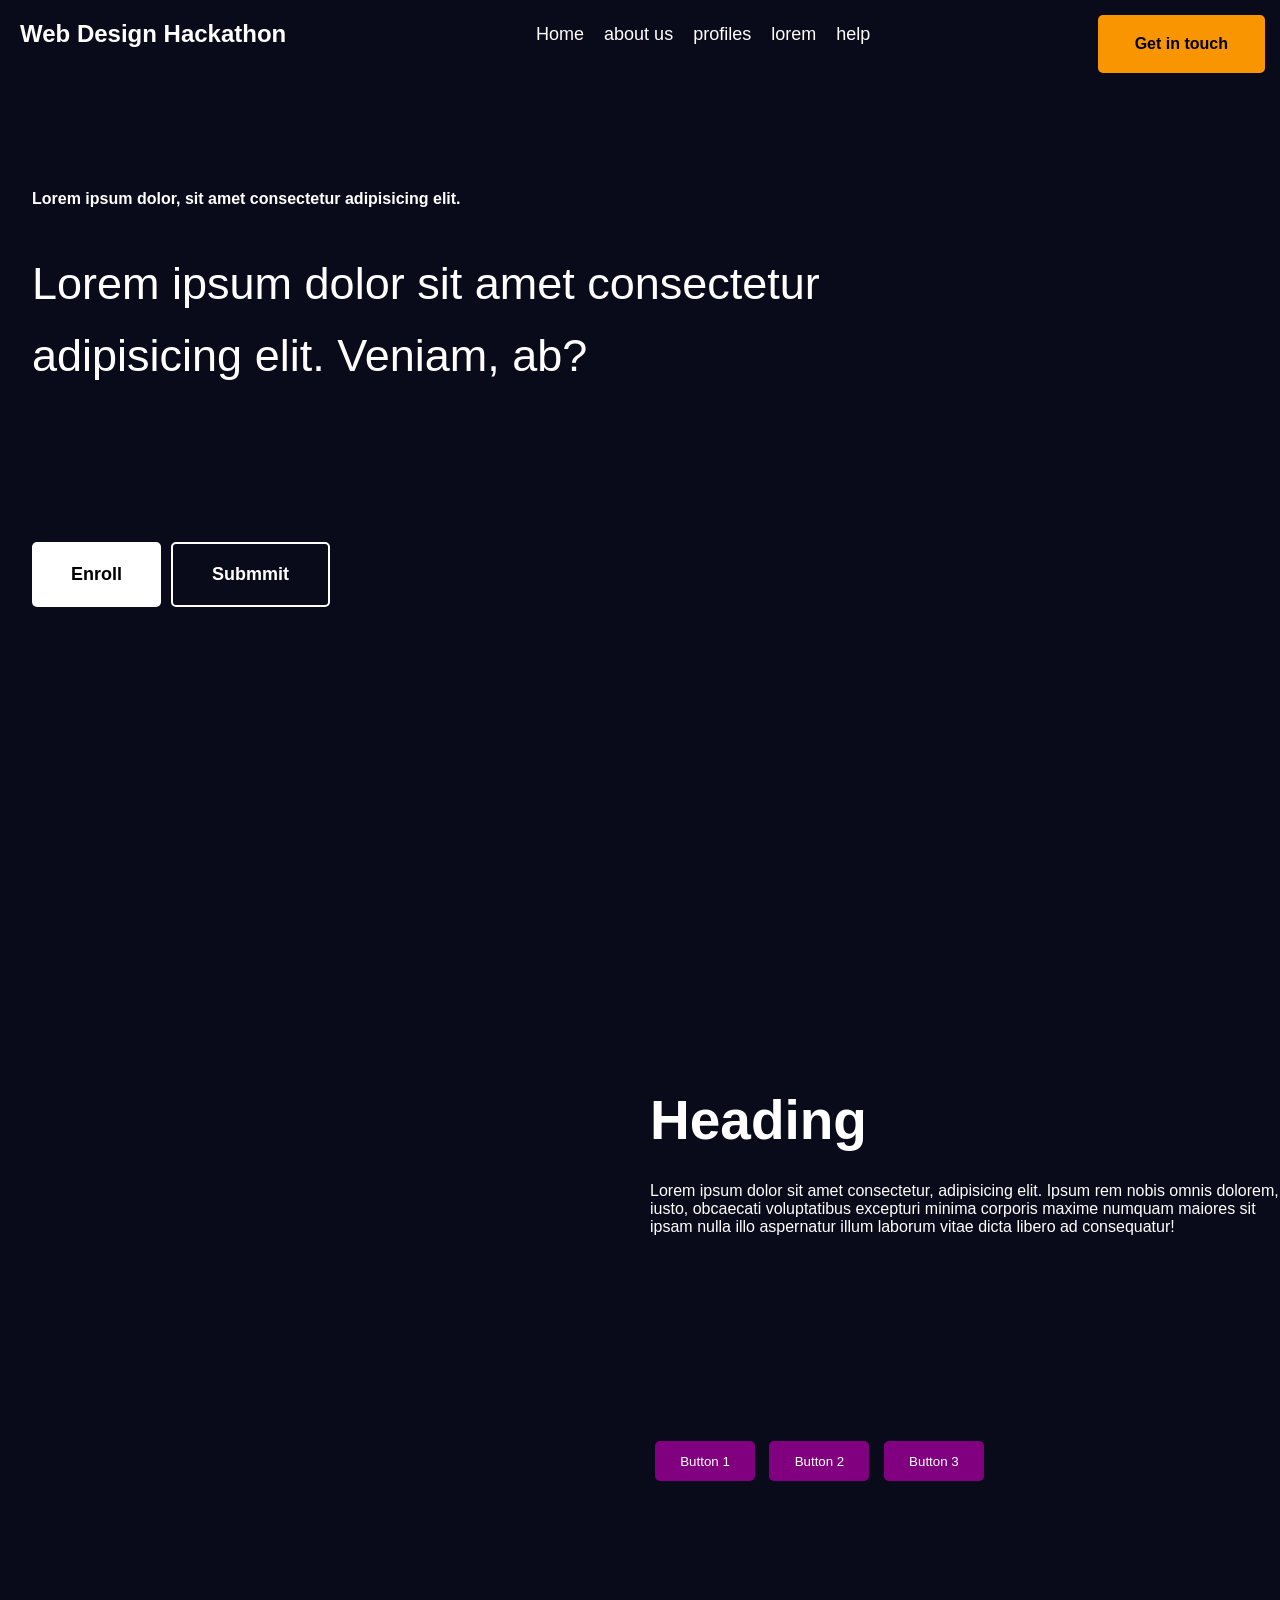
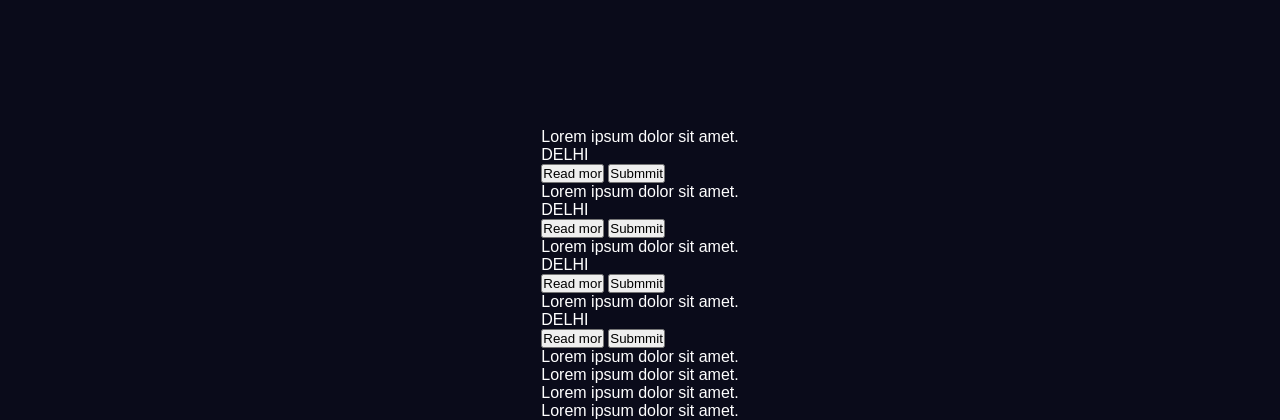
==== index.html @ 54ec3b80 "Add files via upload" ====
<!DOCTYPE html>
<html lang="en">
  <head>
    <meta charset="UTF-8" />
    <meta name="viewport" content="width=device-width, initial-scale=1.0" />
    <link rel="stylesheet" href="styleSheet.css" />
    <title>Web Design Hackathon</title>
  </head>

  <body>
    <nav class="nav">
      <div class="logo">
        <h1>Web Design Hackathon</h1>
      </div>
      <ul class="nav-links">
        <li class="link1">Home</li>
        <li class="link2">about us</li>
        <li class="link3">profiles</li>
        <li class="link4">lorem</li>
        <li class="link5">help</li>
      </ul>
      <div class="">
        <h1></h1>
      </div>
      <button class="btn">Get in touch</button>
    </nav>

    <main class="main">
      <div class="top-section">
        <h1 class="top-section-title">
          Lorem ipsum dolor, sit amet consectetur adipisicing elit.
        </h1>
        <p class="top-section-description">
          Lorem ipsum dolor sit amet consectetur adipisicing elit. Veniam, ab?
        </p>
        <div class="header-btns">
          <button class="btn1">Enroll</button>
          <button class="btn2">Submmit</button>
        </div>
      </div>

      <div class="section2">
        <div class="video-container">
          <video src="video.mp4" class="video" controls-hide autoplay></video>
        </div>
        <div class="text-container">
          <div class="second">
            <div class="s">
              <div class="handdes">
                <h2 class="title">Heading</h2>
                <p class="description">
                  Lorem ipsum dolor sit amet consectetur, adipisicing elit.
                  Ipsum rem nobis omnis dolorem, iusto, obcaecati voluptatibus
                  excepturi minima corporis maxime numquam maiores sit ipsam
                  nulla illo aspernatur illum laborum vitae dicta libero ad
                  consequatur!
                </p>
              </div>

              <div class="button-group">
                <button class="btn3">Button 1</button>
                <button class="btn3">Button 2</button>
                <button class="btn3">Button 3</button>
              </div>
            </div>

            <div class="scrollable-sections">
              <div class="scroll-section">
                <h3>Section 1</h3>
                <p>Percentage: 25%</p>
              </div>
              <div class="scroll-section">
                <h3>Section 2</h3>
                <p>Percentage: 50%</p>
              </div>
              <div class="scroll-section">
                <h3>Section 3</h3>
                <p>Percentage: 75%</p>
              </div>
              <div class="scroll-section">
                <h3>Section 4</h3>
                <p>Percentage: 100%</p>
              </div>
            </div>
          </div>
        </div>
      </div>
      <div class="section3">
        <div class="row1">
          <div class="hover-box">
            <div>
              <p>Lorem ipsum dolor sit amet.</p>
              <div class="layer">
                <p>DELHI</p>
                <button class="hover">Read mor</button>
                <button class="hover">Submmit</button>
              </div>
            </div>
          </div>

          <div class="hover-box">
            <div>
              <p>Lorem ipsum dolor sit amet.</p>
              <div class="layer">
                <p>DELHI</p>
                <button class="hover">Read mor</button>
                <button class="hover">Submmit</button>
              </div>
            </div>
          </div>

          <div class="hover-box">
            <div>
              <p>Lorem ipsum dolor sit amet.</p>
              <div class="layer">
                <p>DELHI</p>
                <button class="hover">Read mor</button>
                <button class="hover">Submmit</button>
              </div>
            </div>
          </div>

          <div class="hover-box">
            <div>
              <p>Lorem ipsum dolor sit amet.</p>
              <div class="layer">
                <p>DELHI</p>
                <button class="hover">Read mor</button>
                <button class="hover">Submmit</button>
              </div>
            </div>
          </div>
        </div>

        <div class="row2">
          <div class="box">
            <div>
              <p>Lorem ipsum dolor sit amet.</p>
            </div>
          </div>

          <div class="box">
            <div>
              <p>Lorem ipsum dolor sit amet.</p>
            </div>
          </div>

          <div class="box">
            <div>
              <p>Lorem ipsum dolor sit amet.</p>
            </div>
          </div>

          <div class="box">
            <div>
              <p>Lorem ipsum dolor sit amet.</p>
            </div>
          </div>
        </div>

        <div class="section4"></div>
      </div>
    </main>

    <footer class="footer"></footer>
  </body>
</html>
---- styleSheet.css ----
:root{
    --bg1:  #0a0b1a;
    --bg2: purple;
    --bg3: blue;
    --text1: white;
    --text2: black;
    --text3: grey;
}


*{
    margin: 0;
    padding: 0;
    scroll-behavior: smooth;
    scrollbar-width: none;
}


body{
    background-color: var(--bg1);
    color: var(--text1);
    font-family: 'Poppins', sans-serif;
    scroll-behavior: smooth;
    scroll-behavior: smooth;
    scroll-timeline: auto;
}


.nav{
    display: flex;
    flex-direction: row;
    align-items: center;
    justify-content: space-between;
    padding: 20px;
}
.nav-links{
    display: flex;
    gap: 20px;
    font-size: large;
    list-style: none;
    margin-left: -140px;
}
.nav-links a{
    color: var(--text1);
    text-decoration: none;
    font-size: 18px;
}
.nav-links a:hover{
    color: var(--text2);
}

.btn{
    padding: 20px 37px;
    background-color: rgb(248, 149, 0);
    color: var(--text2);
    border: none;
    font-size: medium;
    font-weight: bold;
    border-radius: 5px;
    cursor: pointer;
    position: fixed;
    top: 15px;
    right: 15px;
}

.btn1{
    background-color: rgb(255, 255, 255);
    color: var(--text2);
    border: none;
    padding: 20px 39px;
    font-size: large;
    font-weight: bold;
    border-radius: 5px;
    cursor: pointer;
}

.btn2{
    background-color: transparent;
    color: var(--text1);
    border: 2px solid var(--text1);
    padding: 20px 39px;
    font-size: large;
    font-weight: bold;
    border-radius: 5px;
    cursor: pointer;
}
main{

    display: flex;
    flex-direction: column;
    align-items: center;
    justify-content: center;
}

.top-section{
    display: flex;
    height: 100vh;
    flex-direction: column;
    align-items: start;
    justify-content: flex-start;
    gap: 20px;
    width: 95%;
}

.section-2{
    height: 100vh;
}
.top-section-title {
    margin-top: 10%;
    font-size: medium;
    font-weight: bold;
    margin-bottom: 20px;
}

.top-section-description {
    font-size: 45px;
    color: var(--text1);
    max-width: 70%;
    margin-bottom: 30px;
    line-height: 1.6;
}

.header-btns {
    margin-top: 100px;
    display: flex;
    gap: 10px;
}
.section2 {
  display: flex;
  width: 100%;
  gap: 20px;
  padding: 20px;
}

.text-container {
  flex: 1;
  display: flex;
  flex-direction: column;
  justify-content: space-around;
  align-items: flex-start;
  gap: 10px;
  scroll-behavior: smooth;
  height: 80vh;
    overflow: scroll;
}
.video-container {
  flex: 1;
  display: flex;
  justify-content: start;
  align-items: flex-start;
  /* position: absolute;
  width: 50%; */
}


.video {
    flex:1;
    border-radius: 20px;
  width: 70%;
  margin-left: 30px;
  height: 100%;
  
}
.button-group{
    display: relative;
    margin-top: 200px;
    gap: 10px;

}

.button-group button {
    /* margin-top: 50px\\; */
  width: 100px;
  height: 40px;
  margin: 5px;
  background-color: var(--bg2);
  color: var(--text1);
  border: none;
  border-radius: 5px;
  cursor: pointer;

}

.section1-btn {
  width: 120px;
  height: 40px;
  background-color: var(--bg2);
  color: var(--text1);
  border: none;
  border-radius: 5px;
  cursor: pointer;
  margin: 5px;
}

.scrollable-sections {
  display: flex;
  flex-direction: column;
  gap: 10px;
  margin-top: 20px;
  overflow-y: auto;
  max-height: 300px;
  border: 1px solid var(--text3);
  padding: 10px;
}

.scroll-section {
  padding: 10px;
  background-color: var(--bg3);
  color: var(--text1);
  border-radius: 5px;
}

.scroll-section h3 {
    margin-bottom: 8px;
    font-size: 16px;
    font-weight: 600;
}

.scroll-section p {
    font-size: 14px;
    color: var(--text3);
}


.section2{
    display: flex;
    flex-direction: row;
    align-items: center;
    justify-content: space-between;
    gap: 20px;
}

.second{
    display: flex;
    flex-direction: column;
    align-items: center;

}
.s{
    height: 100vh;
}

.title{
    font-size: 55px;
    font-weight: bold;
    margin-top: 100px;
    
}

.description{
    margin-top: 30px;
    font-size: medium;
}
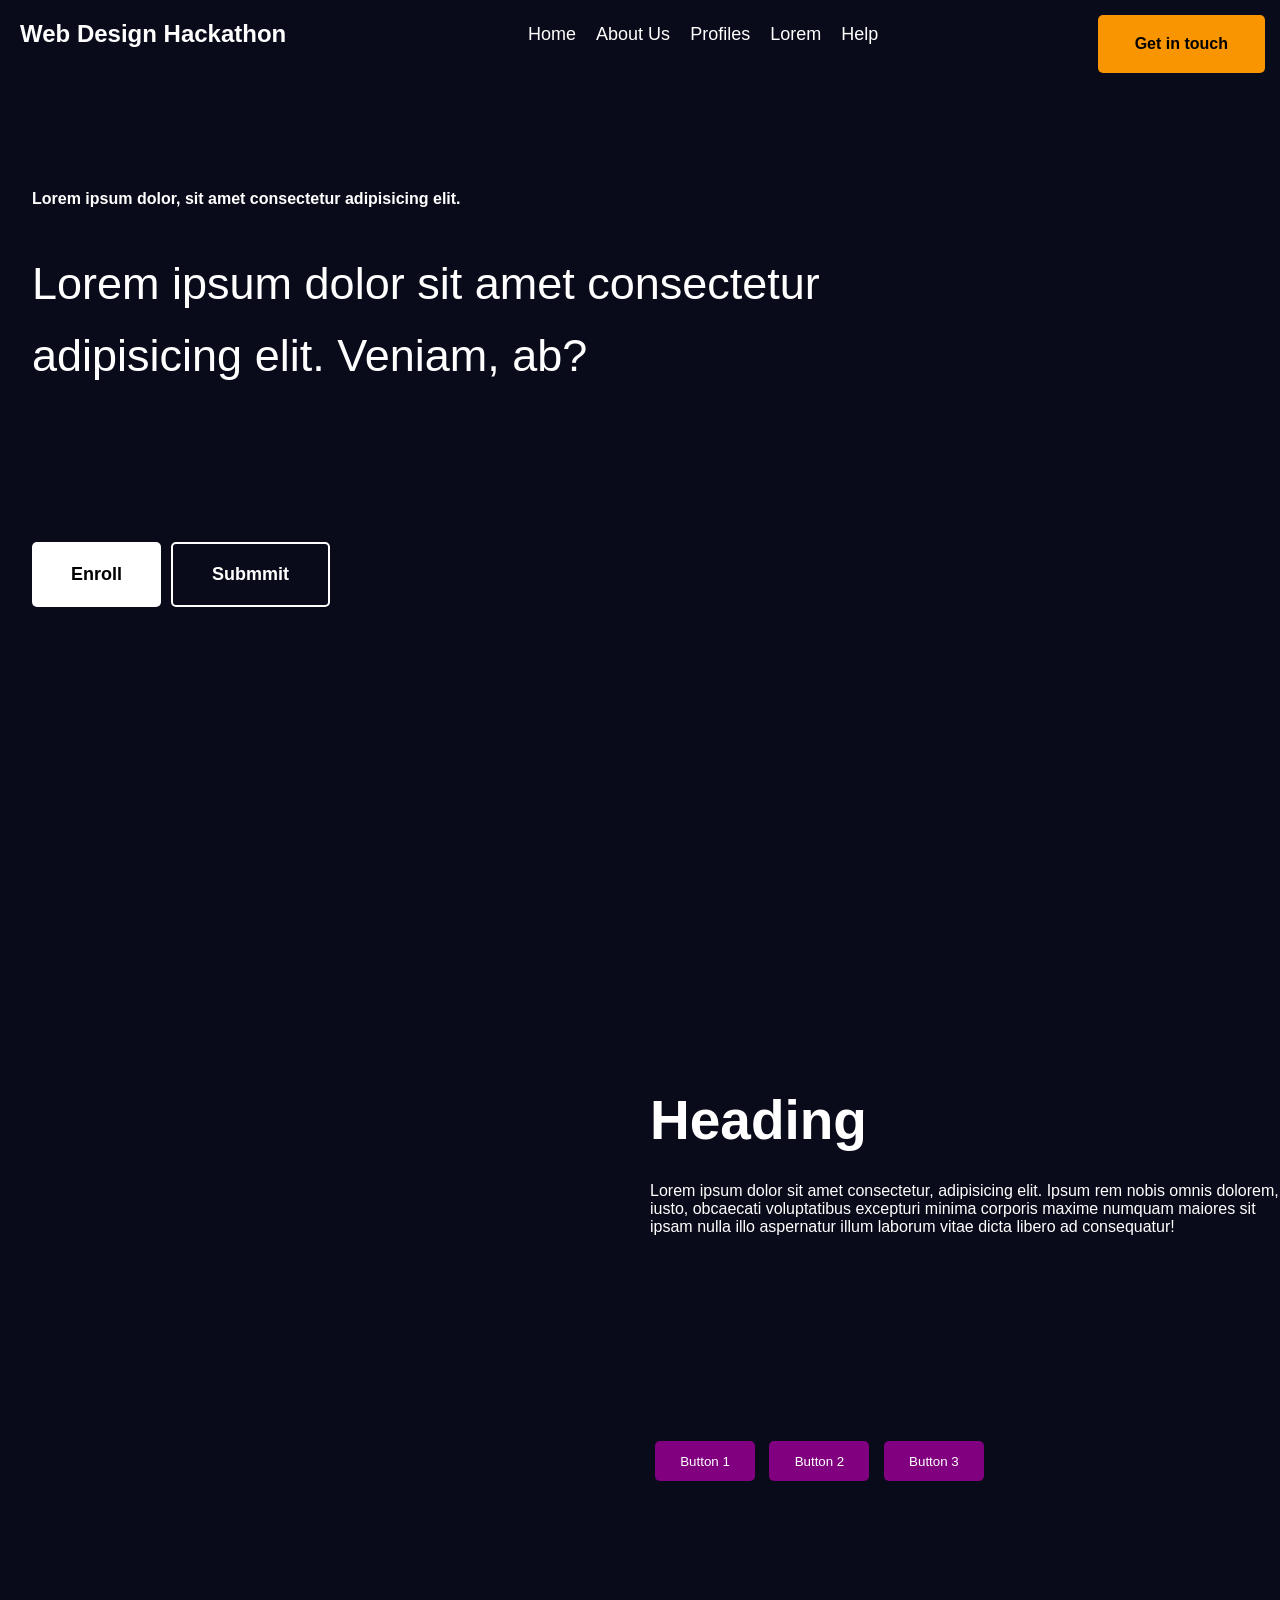
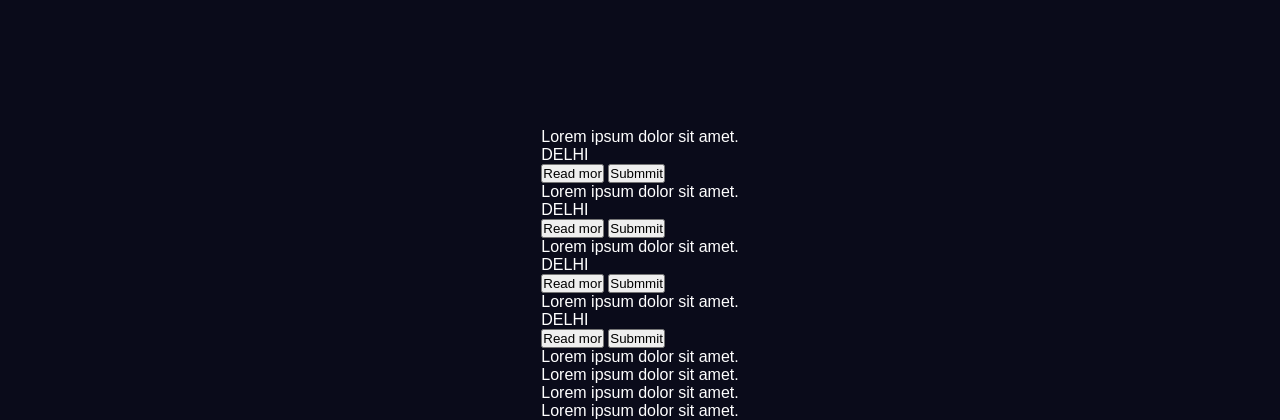
==== commit a7a6479b: "upgradation" ====
--- a/index.html
+++ b/index.html
@@ -13,11 +13,11 @@
         <h1>Web Design Hackathon</h1>
       </div>
       <ul class="nav-links">
-        <li class="link1">Home</li>
-        <li class="link2">about us</li>
-        <li class="link3">profiles</li>
-        <li class="link4">lorem</li>
-        <li class="link5">help</li>
+        <li class="link1"><a href="index.html">Home</a></li>
+        <li class="link2"><a href="about.html">About Us</a></li>
+        <li class="link3"><a href="profiles.html">Profiles</a></li>
+        <li class="link4">Lorem</li>
+        <li class="link5"><a href="help.html">Help</a></li>
       </ul>
       <div class="">
         <h1></h1>
--- a/styleSheet.css
+++ b/styleSheet.css
@@ -252,3 +252,42 @@
     font-size: medium;
 }
 
+/* Styles for About Us Page */
+.about-title {
+    font-size: 40px;
+    font-weight: bold;
+    color: var(--text1);
+    margin-bottom: 20px;
+}
+.about-description {
+    font-size: 18px;
+    color: var(--text3);
+    line-height: 1.6;
+}
+
+/* Styles for Profiles Page */
+.profiles-title {
+    font-size: 40px;
+    font-weight: bold;
+    color: var(--text1);
+    margin-bottom: 20px;
+}
+.profiles-description {
+    font-size: 18px;
+    color: var(--text3);
+    line-height: 1.6;
+}
+
+/* Styles for Help Page */
+.help-title {
+    font-size: 40px;
+    font-weight: bold;
+    color: var(--text1);
+    margin-bottom: 20px;
+}
+.help-description {
+    font-size: 18px;
+    color: var(--text3);
+    line-height: 1.6;
+}
+
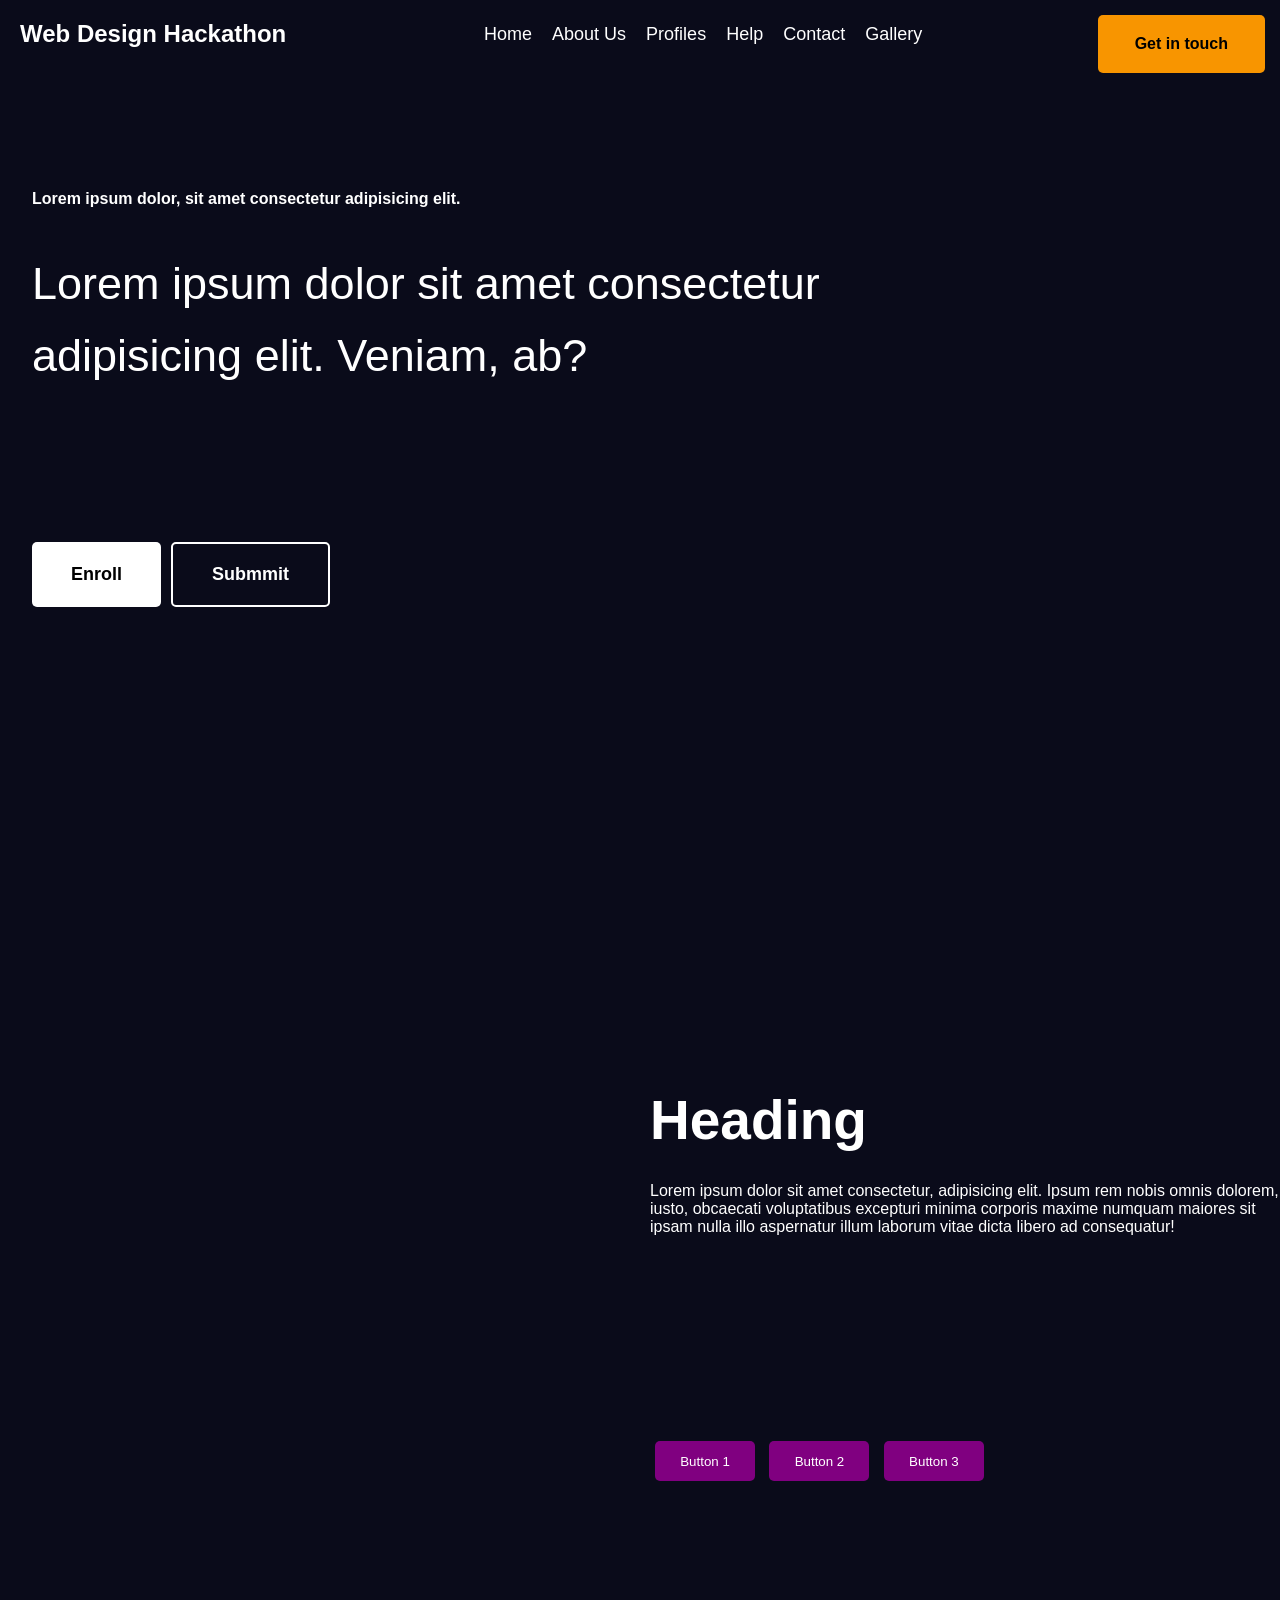
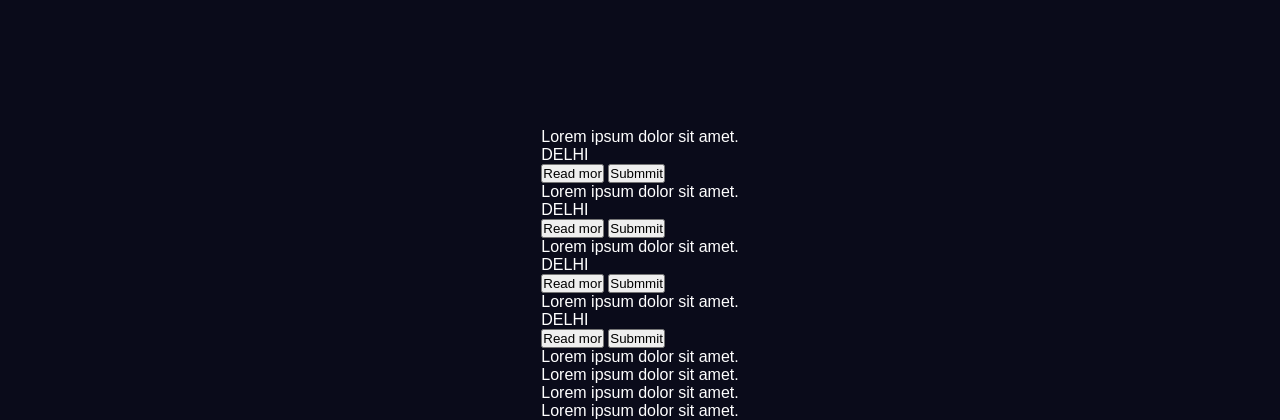
==== commit 47cb4a07: "last commit" ====
--- a/index.html
+++ b/index.html
@@ -16,8 +16,9 @@
         <li class="link1"><a href="index.html">Home</a></li>
         <li class="link2"><a href="about.html">About Us</a></li>
         <li class="link3"><a href="profiles.html">Profiles</a></li>
-        <li class="link4">Lorem</li>
-        <li class="link5"><a href="help.html">Help</a></li>
+        <li class="link4"><a href="help.html">Help</a></li>
+        <li class="link5"><a href="contact.html">Contact</a></li>
+        <li class="link6"><a href="gallery.html">Gallery</a></li>
       </ul>
       <div class="">
         <h1></h1>
--- a/styleSheet.css
+++ b/styleSheet.css
@@ -291,3 +291,41 @@
     line-height: 1.6;
 }
 
+/* Styles for Contact Page */
+.contact-form {
+    display: flex;
+    flex-direction: column;
+    gap: 15px;
+    max-width: 500px;
+    margin: 20px auto;
+}
+.contact-form label {
+    font-size: 16px;
+    color: var(--text1);
+}
+.contact-form input,
+.contact-form textarea {
+    padding: 10px;
+    border: 1px solid var(--text3);
+    border-radius: 5px;
+    font-size: 14px;
+}
+.contact-form button {
+    align-self: flex-start;
+}
+
+/* Styles for Gallery Page */
+.gallery {
+    display: grid;
+    grid-template-columns: repeat(auto-fit, minmax(200px, 1fr));
+    gap: 20px;
+    padding: 20px;
+}
+.gallery-img {
+    width: 100%;
+    border-radius: 10px;
+    box-shadow: 0 4px 6px rgba(0, 0, 0, 0.1);
+}
+
+
+
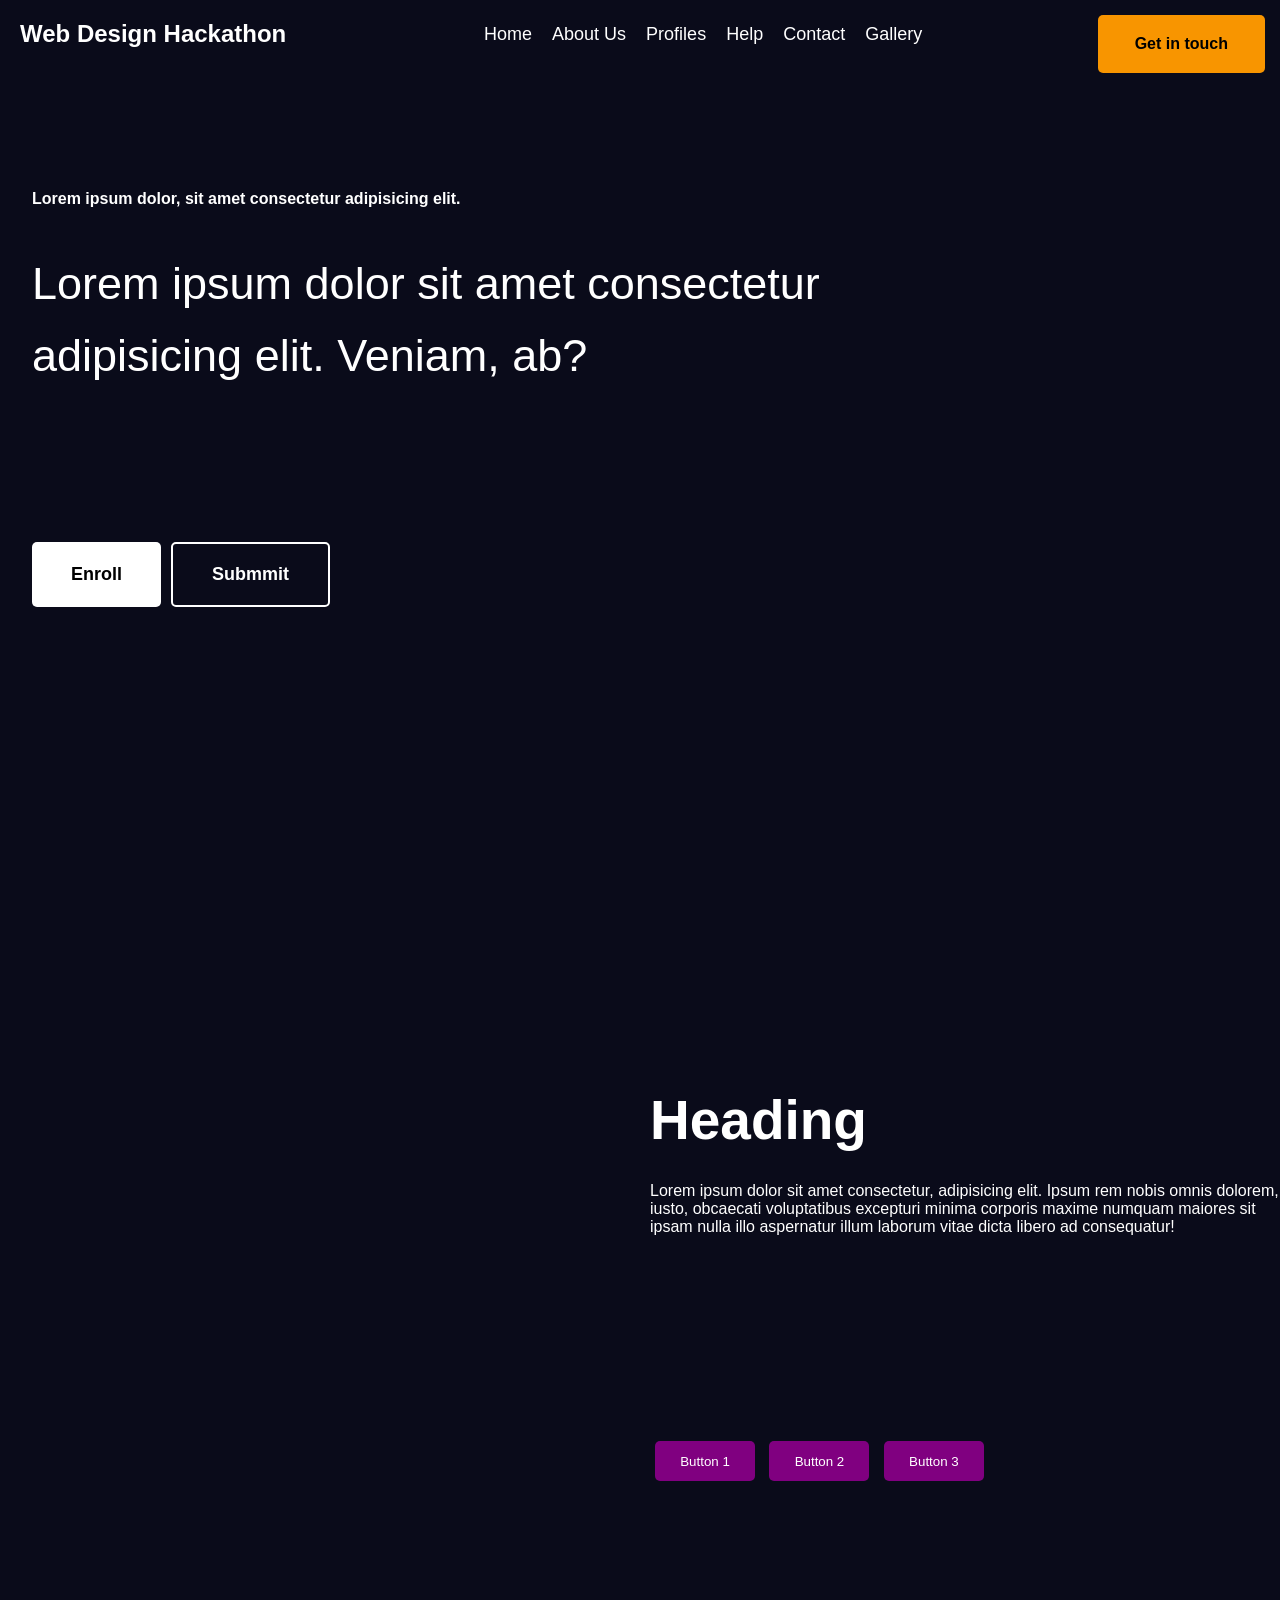
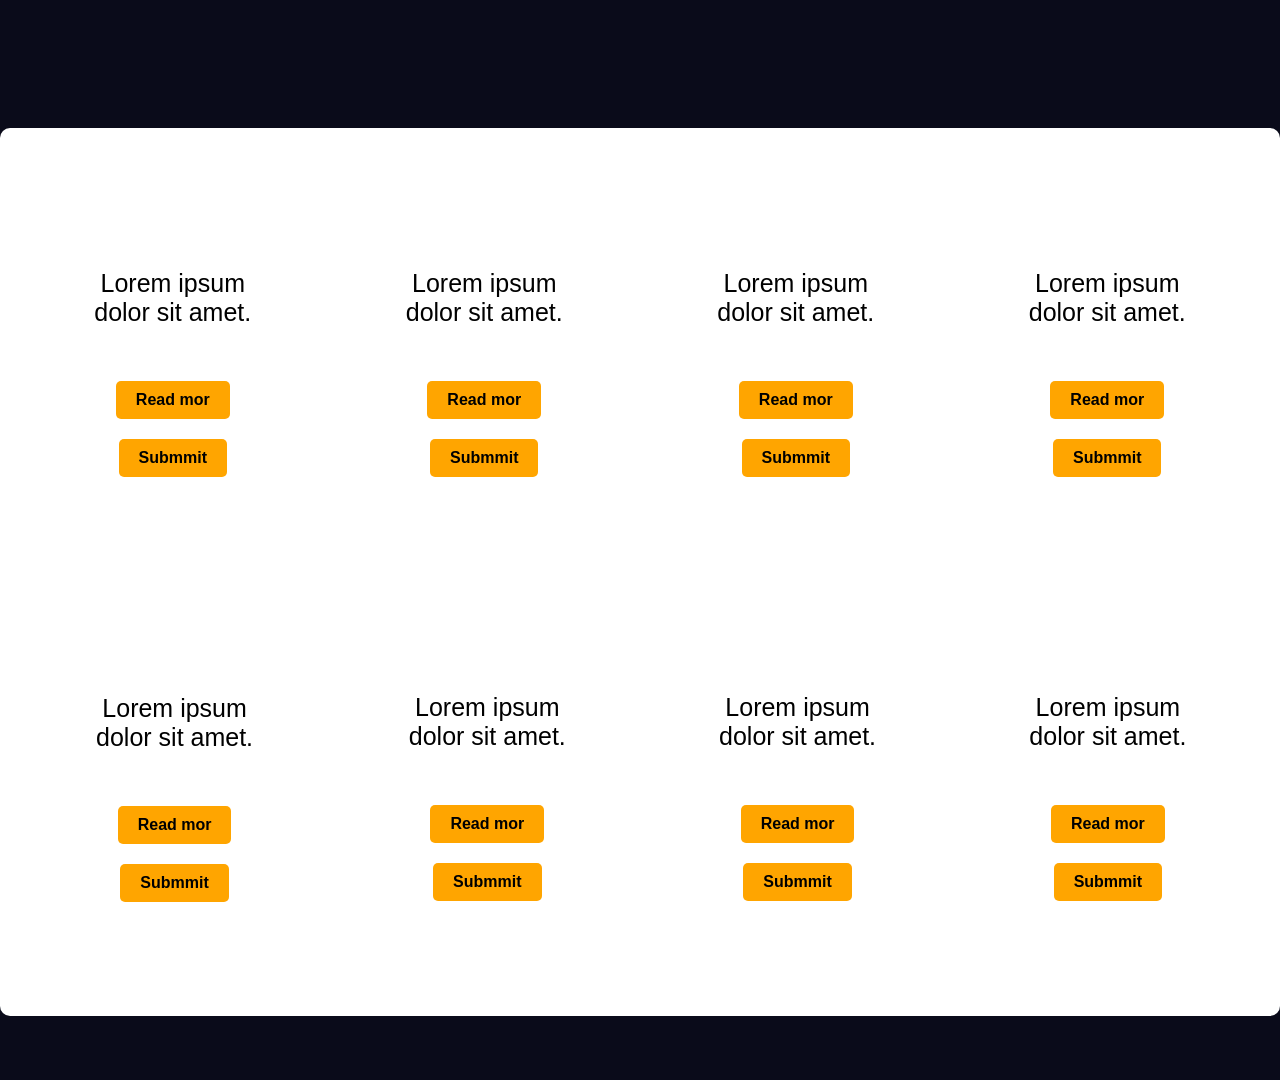
==== commit 52dd13f7: "last commit" ====
--- a/index.html
+++ b/index.html
@@ -87,79 +87,111 @@
         </div>
       </div>
       <div class="section3">
-        <div class="row1">
-          <div class="hover-box">
-            <div>
-              <p>Lorem ipsum dolor sit amet.</p>
-              <div class="layer">
-                <p>DELHI</p>
-                <button class="hover">Read mor</button>
-                <button class="hover">Submmit</button>
-              </div>
-            </div>
-          </div>
-
-          <div class="hover-box">
-            <div>
-              <p>Lorem ipsum dolor sit amet.</p>
-              <div class="layer">
-                <p>DELHI</p>
-                <button class="hover">Read mor</button>
-                <button class="hover">Submmit</button>
-              </div>
-            </div>
-          </div>
-
-          <div class="hover-box">
-            <div>
-              <p>Lorem ipsum dolor sit amet.</p>
-              <div class="layer">
-                <p>DELHI</p>
-                <button class="hover">Read mor</button>
-                <button class="hover">Submmit</button>
-              </div>
-            </div>
-          </div>
-
-          <div class="hover-box">
-            <div>
-              <p>Lorem ipsum dolor sit amet.</p>
-              <div class="layer">
-                <p>DELHI</p>
-                <button class="hover">Read mor</button>
-                <button class="hover">Submmit</button>
-              </div>
-            </div>
-          </div>
-        </div>
-
-        <div class="row2">
-          <div class="box">
-            <div>
-              <p>Lorem ipsum dolor sit amet.</p>
-            </div>
-          </div>
-
-          <div class="box">
-            <div>
-              <p>Lorem ipsum dolor sit amet.</p>
-            </div>
-          </div>
-
-          <div class="box">
-            <div>
-              <p>Lorem ipsum dolor sit amet.</p>
-            </div>
-          </div>
-
-          <div class="box">
-            <div>
-              <p>Lorem ipsum dolor sit amet.</p>
-            </div>
-          </div>
-        </div>
-
-        <div class="section4"></div>
+
+      <div class="row1">
+        <div class="hover-box">
+            <p class="hover-p">Lorem ipsum dolor sit amet.</p>
+            <div class="layer">
+              <h4>DELHI</h4>
+              <div>
+                <button class="hover">Read mor</button>
+              <button class="hover">Submmit</button>
+              </div>
+            </div>
+        </div>
+
+        <div class="hover-box">
+          <div>
+            <p class="hover-p">Lorem ipsum dolor sit amet.</p>
+            <div class="layer">
+              <h4>DELHI</h4>
+              <div>
+                <button class="hover">Read mor</button>
+              <button class="hover">Submmit</button>
+              </div>
+            </div>
+          </div>
+        </div>
+
+        <div class="hover-box">
+          <div>
+            <p class="hover-p">Lorem ipsum dolor sit amet.</p>
+            <div class="layer">
+              <h4>DELHI</h4>
+              <div>
+                <button class="hover">Read mor</button>
+              <button class="hover">Submmit</button>
+              </div>
+            </div>
+          </div>
+        </div>
+
+        <div class="hover-box">
+          <div>
+            <p>Lorem ipsum dolor sit amet.</p>
+            <div class="layer">
+              <h4>DELHI</h4>
+              <div>
+                <button class="hover">Read mor</button>
+              <button class="hover">Submmit</button>
+              </div>
+            </div>
+          </div>
+        </div>
+
+      </div>
+
+      <div class="row1">
+        <div class="hover-box">
+            <p class="hover-p">Lorem ipsum dolor sit amet.</p>
+            <div class="layer">
+              <h4>Mumbai</h4>
+              <div>
+                <button class="hover">Read mor</button>
+              <button class="hover">Submmit</button>
+              </div>
+            </div>
+        </div>
+
+        <div class="hover-box">
+          <div>
+            <p class="hover-p">Lorem ipsum dolor sit amet.</p>
+            <div class="layer">
+              <h4>DELHI</h4>
+              <div>
+                <button class="hover">Read mor</button>
+              <button class="hover">Submmit</button>
+              </div>
+            </div>
+          </div>
+        </div>
+
+        <div class="hover-box">
+          <div>
+            <p class="hover-p">Lorem ipsum dolor sit amet.</p>
+            <div class="layer">
+              <h4>DELHI</h4>
+              <div>
+                <button class="hover">Read mor</button>
+              <button class="hover">Submmit</button>
+              </div>
+            </div>
+          </div>
+        </div>
+
+        <div class="hover-box">
+          <div>
+            <p>Lorem ipsum dolor sit amet.</p>
+            <div class="layer">
+              <h4>DELHI</h4>
+              <div>
+                <button class="hover">Read mor</button>
+              <button class="hover">Submmit</button>
+              </div>
+            </div>
+          </div>
+        </div>
+
       </div>
     </main>
 
--- a/styleSheet.css
+++ b/styleSheet.css
@@ -329,3 +329,76 @@
 
 
 
+
+.section3 {
+    width: 100%;
+    display: flex;
+    flex-direction: column;
+    background: white;
+    border-radius: 10px;
+    margin-bottom: 5%;
+    padding: 20px 12px;
+    box-sizing: border-box;
+    transition: 0.5s;
+}
+
+.row1 .row2 {
+    margin: 20px;
+    display: grid;
+    grid-template-columns: repeat(1, 4fr);
+    gap: 10px
+}
+
+.hover-box p {
+    display: flex;
+    color: black
+}
+
+.row1 {
+    display: grid;
+    grid-template-columns: auto auto auto auto;
+    padding: 10px;
+    gap: 10px;
+}
+
+.hover-box {
+    margin: 2rem;
+    padding: 20px;
+    font-size: 30px;
+    text-align: center;
+    height: 300px;
+    border-radius: 15px;
+    transition: 0.7s;
+}
+
+.hover-box p {
+    font-size: 25px;
+    margin-top: 30%;
+    display: flex;
+    justify-content: center;
+}
+
+.hover{
+    padding: 10px 20px;
+    background-color: rgb(255, 165, 0);
+    color: var(--text2);
+    border: none;
+    font-size: medium;
+    font-weight: bold;
+    border-radius: 5px;
+    cursor: pointer;
+    margin-top: 20px;
+}
+
+.hover-box:hover{
+    box-shadow: rgba(8, 8, 8, 0.517) 0px 0px 20px 0px;
+    background-color: slategray;
+}
+
+.hover-box:hover p{
+    color: slategray;
+}
+
+.hover-box:hover .hover{
+    background-color: bisque;
+}
